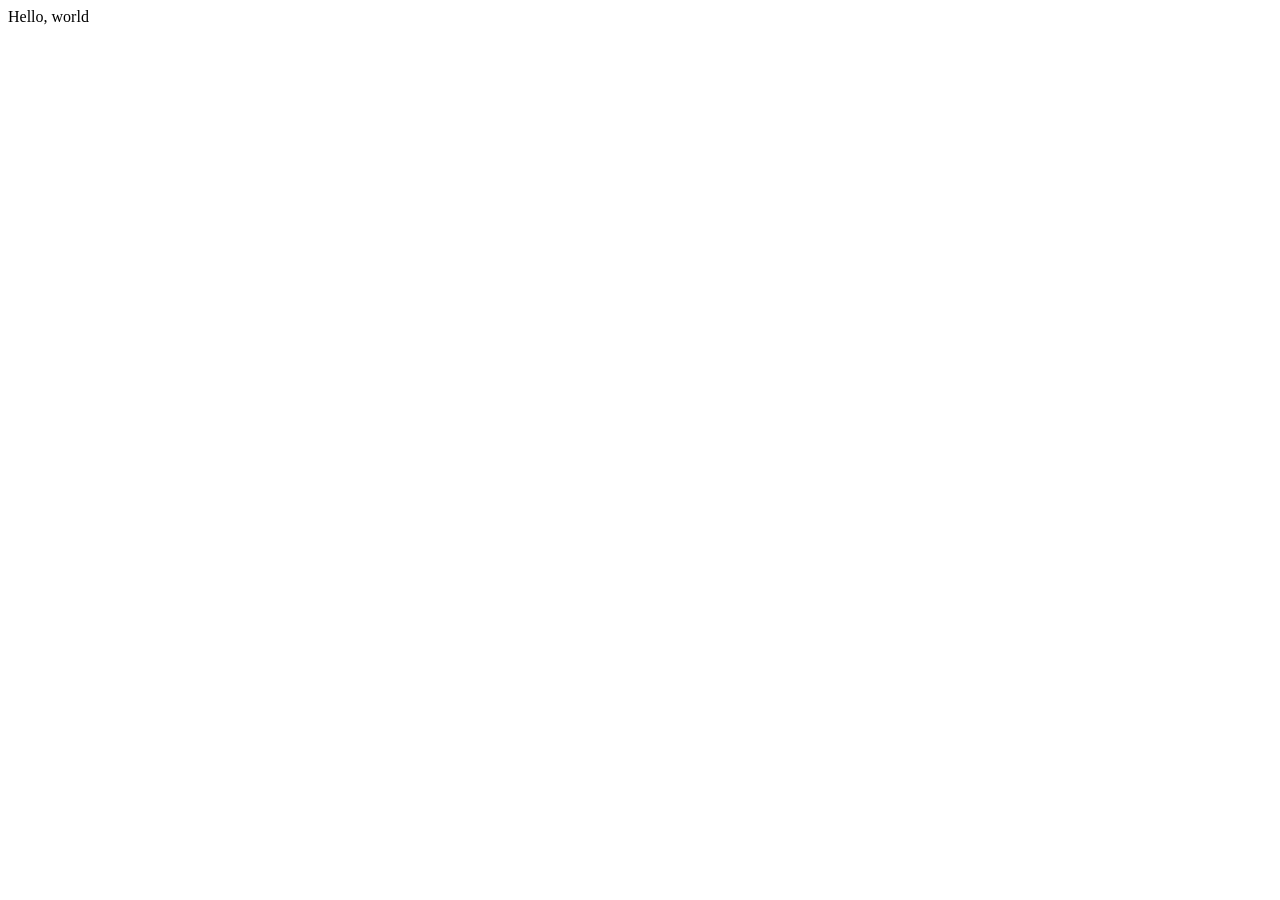
==== index.html @ e6b4bfbd "hello, world" ====
<!DOCTYPE html>
<html lang="en">
<head>
    <meta charset="UTF-8">
    <meta name="viewport" content="width=device-width, initial-scale=1.0">
    <title>Document</title>
</head>
<body>
Hello, world    
</body>
</html>
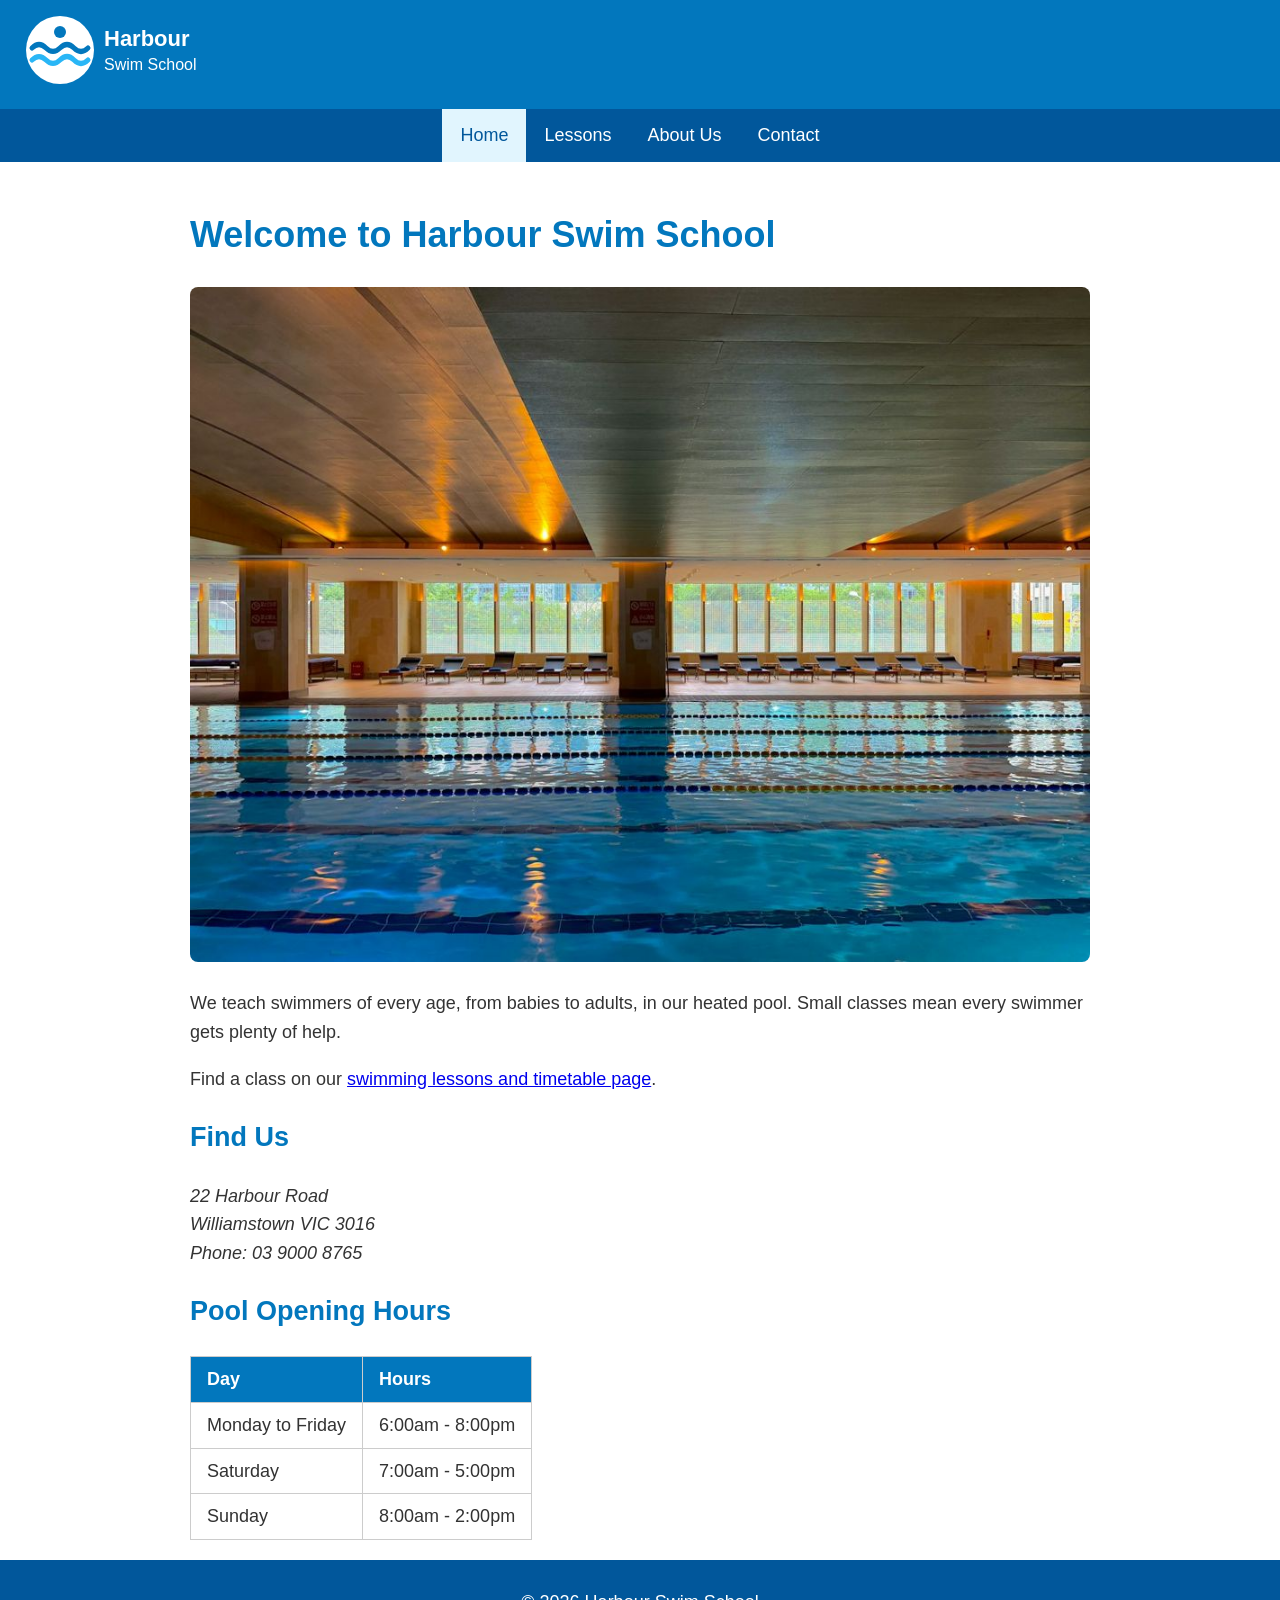
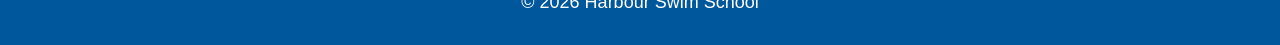
==== commit 503c7dde: "big update" ====
--- a/index.html
+++ b/index.html
@@ -1,11 +1,75 @@
 <!DOCTYPE html>
 <html lang="en">
 <head>
-    <meta charset="UTF-8">
-    <meta name="viewport" content="width=device-width, initial-scale=1.0">
-    <title>Document</title>
+  <meta charset="UTF-8">
+  <meta name="viewport" content="width=device-width, initial-scale=1.0">
+  <title>Home | Harbour Swim School</title>
+  <link rel="stylesheet" href="style.css">
 </head>
 <body>
-Hello, world    
+
+  <!-- Header -->
+  <header>
+    <a href="index.html"><img src="images/logo.svg" alt="Harbour Swim School home page" width="240" height="80"></a>
+  </header>
+
+  <!-- Navigation -->
+  <nav>
+    <ul>
+      <li><a href="index.html" class="active">Home</a></li>
+      <li><a href="lessons.html">Lessons</a></li>
+      <li><a href="about.html">About Us</a></li>
+      <li><a href="contact.html">Contact</a></li>
+    </ul>
+  </nav>
+
+  <!-- Main content -->
+  <main>
+    <h1>Welcome to Harbour Swim School</h1>
+    <img src="images/pool.jpg" alt="An empty indoor pool with lane ropes" class="banner">
+    <p>We teach swimmers of every age, from babies to adults, in our heated pool. Small classes mean every swimmer gets plenty of help.</p>
+    <p>Find a class on our <a href="lessons.html">swimming lessons and timetable page</a>.</p>
+
+    <section>
+      <h2>Find Us</h2>
+      <address>
+        22 Harbour Road<br>
+        Williamstown VIC 3016<br>
+        Phone: 03 9000 8765
+      </address>
+    </section>
+
+    <section>
+      <h2>Pool Opening Hours</h2>
+      <table>
+        <thead>
+          <tr>
+            <th>Day</th>
+            <th>Hours</th>
+          </tr>
+        </thead>
+        <tbody>
+          <tr>
+            <td>Monday to Friday</td>
+            <td>6:00am - 8:00pm</td>
+          </tr>
+          <tr>
+            <td>Saturday</td>
+            <td>7:00am - 5:00pm</td>
+          </tr>
+          <tr>
+            <td>Sunday</td>
+            <td>8:00am - 2:00pm</td>
+          </tr>
+        </tbody>
+      </table>
+    </section>
+  </main>
+
+  <!-- Footer -->
+  <footer>
+    <p>&copy; 2026 Harbour Swim School</p>
+  </footer>
+
 </body>
-</html>+</html>
--- a/style.css
+++ b/style.css
@@ -0,0 +1,163 @@
+/* Colours */
+:root {
+  --main-colour: #0277bd;
+  --dark-colour: #01579b;
+  --light-colour: #e1f5fe;
+  --light-text: #ffffff;
+  --body-text: #333333;
+}
+
+/* Whole page */
+body {
+  margin: 0;
+  font-family: Arial, Helvetica, sans-serif;
+  font-size: 18px;
+  line-height: 1.6;
+  color: var(--body-text);
+  background-color: #ffffff;
+}
+
+img {
+  max-width: 100%;
+}
+
+h1,
+h2 {
+  color: var(--main-colour);
+}
+
+/* Header */
+header {
+  background-color: var(--main-colour);
+  padding: 10px 20px;
+}
+
+/* Navigation */
+nav {
+  background-color: var(--dark-colour);
+}
+
+nav ul {
+  list-style: none;
+  display: flex;
+  justify-content: center;
+  margin: 0;
+  padding: 0;
+}
+
+nav a {
+  display: block;
+  padding: 12px 18px;
+  color: var(--light-text);
+  text-decoration: none;
+}
+
+nav a:hover,
+nav a:focus {
+  background-color: var(--main-colour);
+}
+
+nav a:focus {
+  outline: 3px solid var(--light-text);
+}
+
+nav a.active {
+  background-color: var(--light-colour);
+  color: var(--dark-colour);
+}
+
+/* Main content */
+main {
+  max-width: 900px;
+  margin: 0 auto;
+  padding: 20px;
+}
+
+.banner {
+  width: 100%;
+  border-radius: 8px;
+}
+
+/* Tables */
+table {
+  border-collapse: collapse;
+}
+
+th,
+td {
+  border: 1px solid #cccccc;
+  padding: 8px 16px;
+  text-align: left;
+}
+
+th {
+  background-color: var(--main-colour);
+  color: var(--light-text);
+}
+
+/* Lesson cards */
+.cards {
+  display: grid;
+  grid-template-columns: repeat(auto-fit, minmax(250px, 1fr));
+  gap: 20px;
+}
+
+.card {
+  background-color: var(--light-colour);
+  border-radius: 8px;
+  padding: 16px;
+}
+
+.card img {
+  width: 100%;
+  height: 200px;
+  object-fit: cover;
+  border-radius: 8px;
+}
+
+.price {
+  font-weight: bold;
+  color: var(--main-colour);
+}
+
+/* Contact form */
+.contact-form {
+  max-width: 450px;
+}
+
+.contact-form label {
+  display: block;
+  font-weight: bold;
+  margin-top: 12px;
+}
+
+.contact-form input,
+.contact-form select,
+.contact-form textarea {
+  width: 100%;
+  padding: 8px;
+  box-sizing: border-box;
+  font-size: 16px;
+}
+
+.contact-form button {
+  margin-top: 16px;
+  padding: 10px 20px;
+  border: none;
+  background-color: var(--main-colour);
+  color: var(--light-text);
+  font-size: 16px;
+}
+
+.contact-form button:hover,
+.contact-form button:focus {
+  background-color: var(--dark-colour);
+}
+
+/* Footer */
+footer {
+  background-color: var(--dark-colour);
+  color: var(--light-text);
+  text-align: center;
+  padding: 10px;
+}
